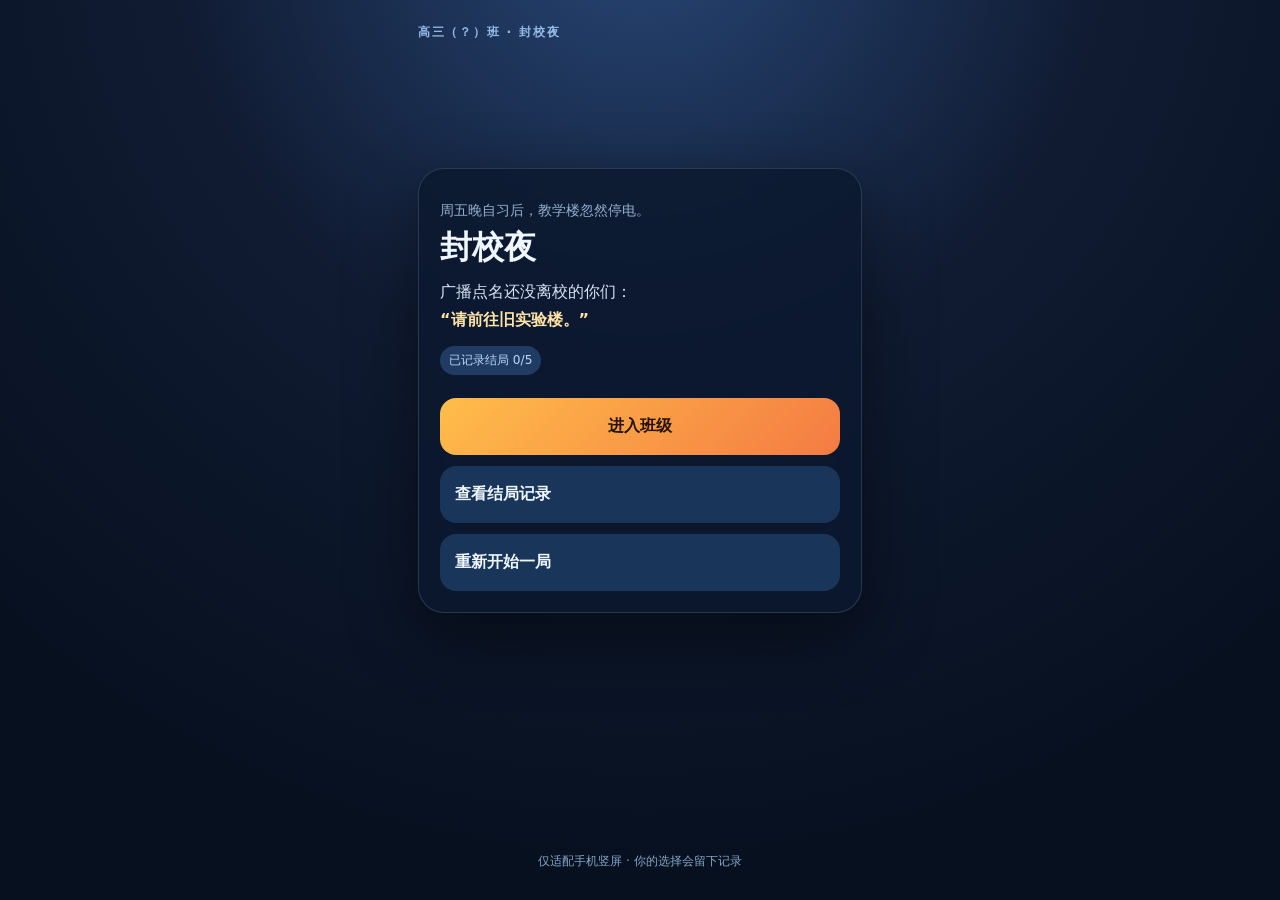
==== index.html @ 7dea71a5 "Add mobile campus adventure game" ====
<!doctype html>
<html lang="zh-CN"><head><meta charset="utf-8"><meta name="viewport" content="width=device-width,initial-scale=1,viewport-fit=cover"><meta name="theme-color" content="#101b32"><title>封校夜 · 高三（？）班</title><link rel="icon" type="image/svg+xml" href="data:image/svg+xml,%3Csvg xmlns='http://www.w3.org/2000/svg' viewBox='0 0 32 32'%3E%3Ctext y='25' font-size='25'%3E🐯%3C/text%3E%3C/svg%3E"><link rel="stylesheet" href="style.css"></head>
<body><main id="app" aria-live="polite"></main><script src="game.js"></script></body></html>
---- style.css ----
:root{font-family:system-ui,-apple-system,"Microsoft YaHei",sans-serif;color:#eff6ff;background:#07101f}*{box-sizing:border-box}body{margin:0;min-height:100dvh;background:radial-gradient(circle at 50% -10%,#284777 0,#101b32 40%,#07101f 82%)}button{font:inherit}.shell{width:min(100%,480px);min-height:100dvh;margin:auto;padding:20px 18px 30px;display:flex;flex-direction:column}.brand{font-weight:800;letter-spacing:.14em;font-size:.78rem;color:#94bce9;margin:4px 0 14px}.panel{background:rgba(11,25,47,.84);border:1px solid rgba(177,211,255,.17);box-shadow:0 22px 70px #0007;border-radius:26px;padding:21px;backdrop-filter:blur(10px)}h1{font-size:2rem;line-height:1.12;margin:0 0 12px}h2{font-size:1.42rem;margin:0 0 12px}p{font-size:1rem;line-height:1.75;margin:8px 0;color:#d8e5f7}.muted{color:#94b1d0;font-size:.86rem}.tiny{font-size:.76rem;color:#84a5c8}.hero{margin-top:auto;margin-bottom:auto}.start{margin-top:20px}.btn,.choice{width:100%;border:0;border-radius:16px;padding:16px 15px;margin-top:11px;text-align:left;color:#eef7ff;background:#1a355a;min-height:57px;font-weight:700;cursor:pointer;transition:.16s transform,.16s background}.btn.primary{background:linear-gradient(135deg,#ffbd4a,#f47b43);color:#251305;text-align:center}.btn:active,.choice:active{transform:scale(.98)}.choice:hover{background:#274b79}.choice b{display:block;color:#ffd47b;font-size:.78rem;margin-bottom:3px}.topline{display:flex;justify-content:space-between;gap:8px;color:#97bde3;font-size:.78rem;margin:4px 2px 12px}.scene{font-size:1.05rem;line-height:1.85;white-space:pre-line;min-height:240px}.card-grid{display:grid;grid-template-columns:repeat(2,1fr);gap:11px}.card{min-height:125px;background:#152a4a;border:1px solid #33577e;border-radius:17px;padding:12px;text-align:center;display:flex;flex-direction:column;justify-content:center;gap:7px}.portrait{font-size:2.8rem;line-height:1}.card img{width:63px;height:63px;object-fit:cover;border-radius:14px;margin:auto}.card span{font-size:.9rem;font-weight:700}.footer{margin-top:auto;padding-top:15px;text-align:center}.badges{display:flex;gap:7px;flex-wrap:wrap;margin:12px 0}.badge{font-size:.76rem;border-radius:999px;padding:6px 9px;background:#203c63;color:#b9d9fb}.ending{border-left:4px solid #ffbd4a;padding-left:13px;margin:17px 0}.match-row{display:grid;grid-template-columns:1fr 1fr;gap:8px;margin:10px 0}.match-row label{font-weight:700;padding:12px 4px}.match-row select{background:#172f51;color:#fff;border:1px solid #5075a0;border-radius:11px;padding:10px;font-size:1rem}.ok{color:#7ef0be}.error{color:#ffafb2}.dialogue{color:#ffe2a6;font-weight:700}.locked{opacity:.48}.log{max-height:120px;overflow:auto;font-size:.8rem;color:#afc9e4}@media(max-width:340px){.shell{padding:13px}.panel{padding:17px}h1{font-size:1.7rem}}
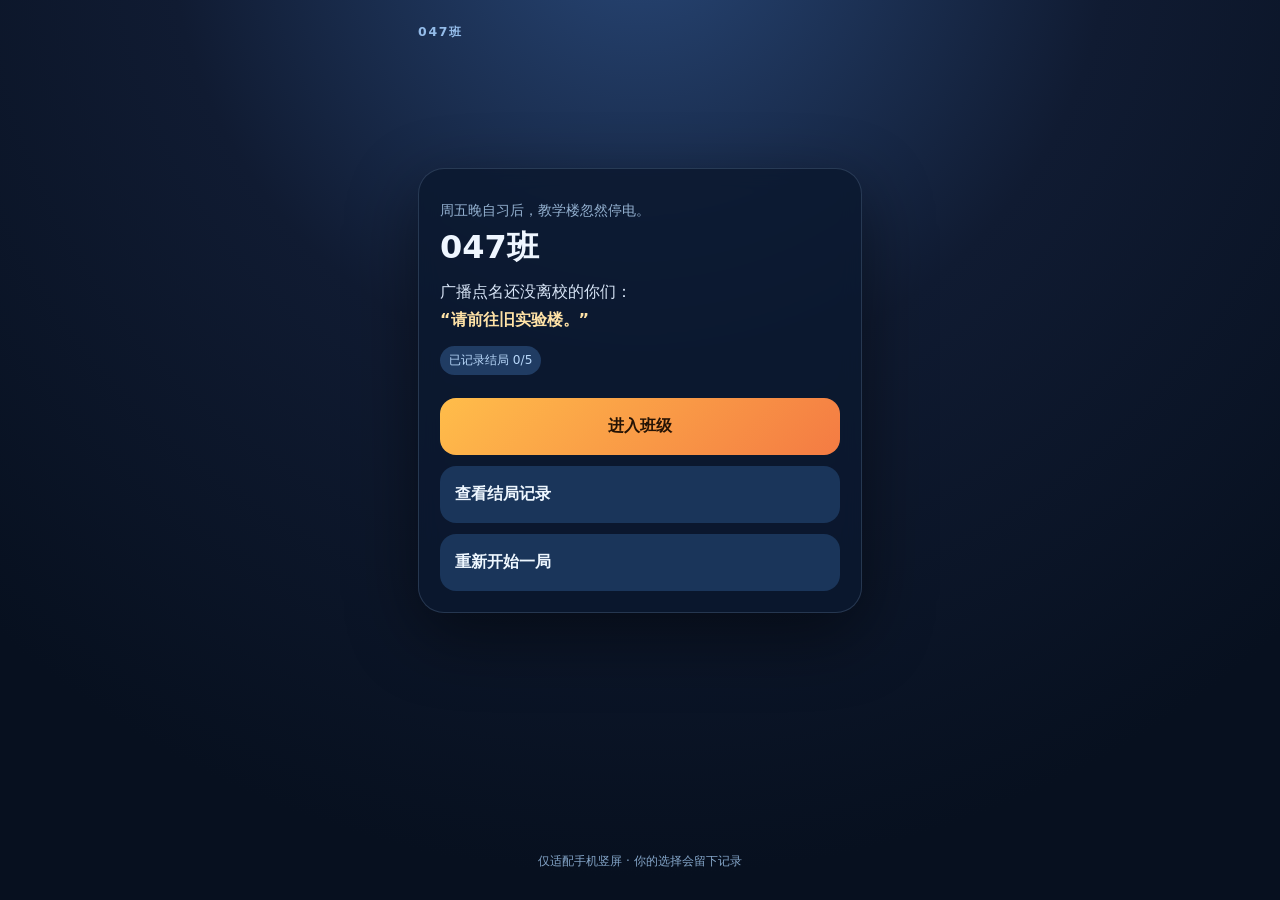
==== commit 6ece34b6: "Refresh cached game script" ====
--- a/index.html
+++ b/index.html
@@ -1,3 +1,3 @@
 <!doctype html>
-<html lang="zh-CN"><head><meta charset="utf-8"><meta name="viewport" content="width=device-width,initial-scale=1,viewport-fit=cover"><meta name="theme-color" content="#101b32"><title>封校夜 · 高三（？）班</title><link rel="icon" type="image/svg+xml" href="data:image/svg+xml,%3Csvg xmlns='http://www.w3.org/2000/svg' viewBox='0 0 32 32'%3E%3Ctext y='25' font-size='25'%3E🐯%3C/text%3E%3C/svg%3E"><link rel="stylesheet" href="style.css"></head>
-<body><main id="app" aria-live="polite"></main><script src="game.js"></script></body></html>
+<html lang="zh-CN"><head><meta charset="utf-8"><meta name="viewport" content="width=device-width,initial-scale=1,viewport-fit=cover"><meta name="theme-color" content="#101b32"><title>047班</title><link rel="icon" type="image/svg+xml" href="data:image/svg+xml,%3Csvg xmlns='http://www.w3.org/2000/svg' viewBox='0 0 32 32'%3E%3Crect width='32' height='32' rx='7' fill='%23101b32'/%3E%3Ctext x='16' y='23' text-anchor='middle' font-size='17' font-family='Arial' font-weight='bold' fill='%23ffbd4a'%3E47%3C/text%3E%3C/svg%3E"><link rel="stylesheet" href="style.css"></head>
+<body><main id="app" aria-live="polite"></main><script src="game.js?v=047ban-2"></script></body></html>
